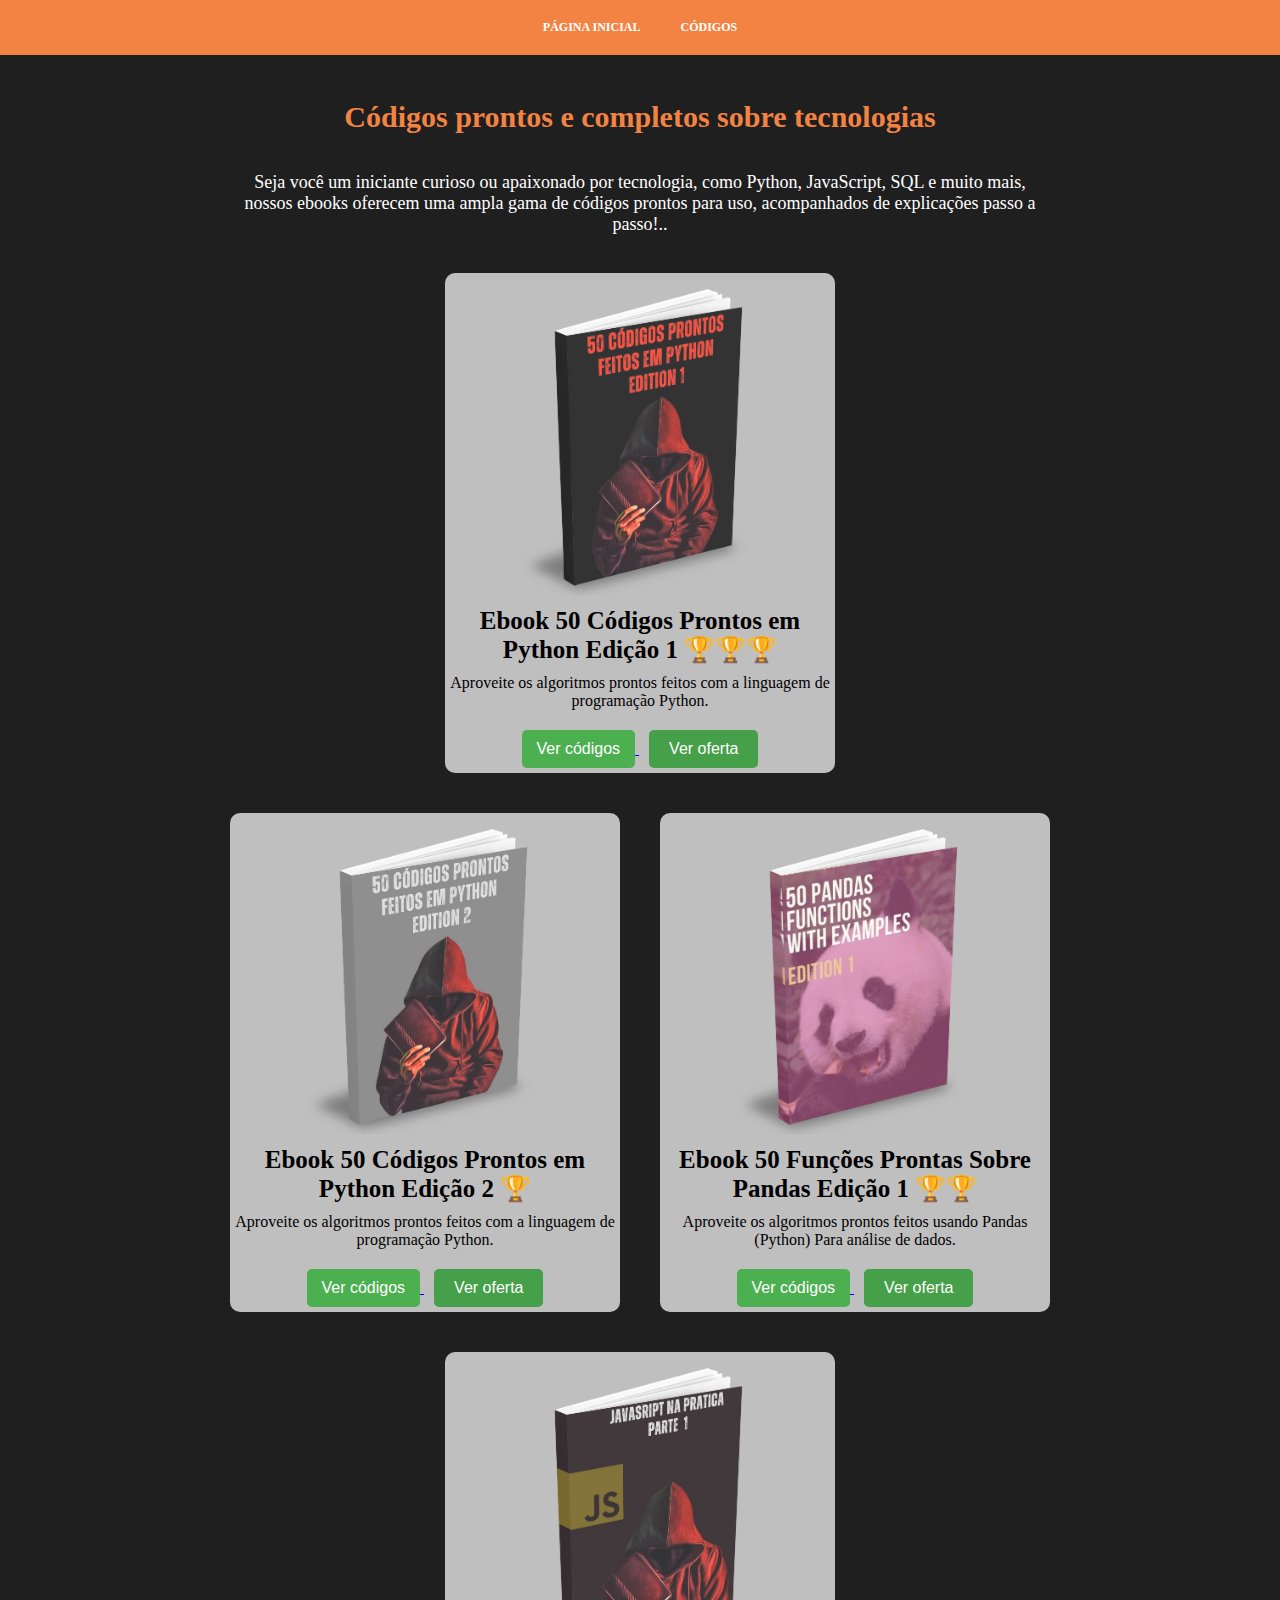
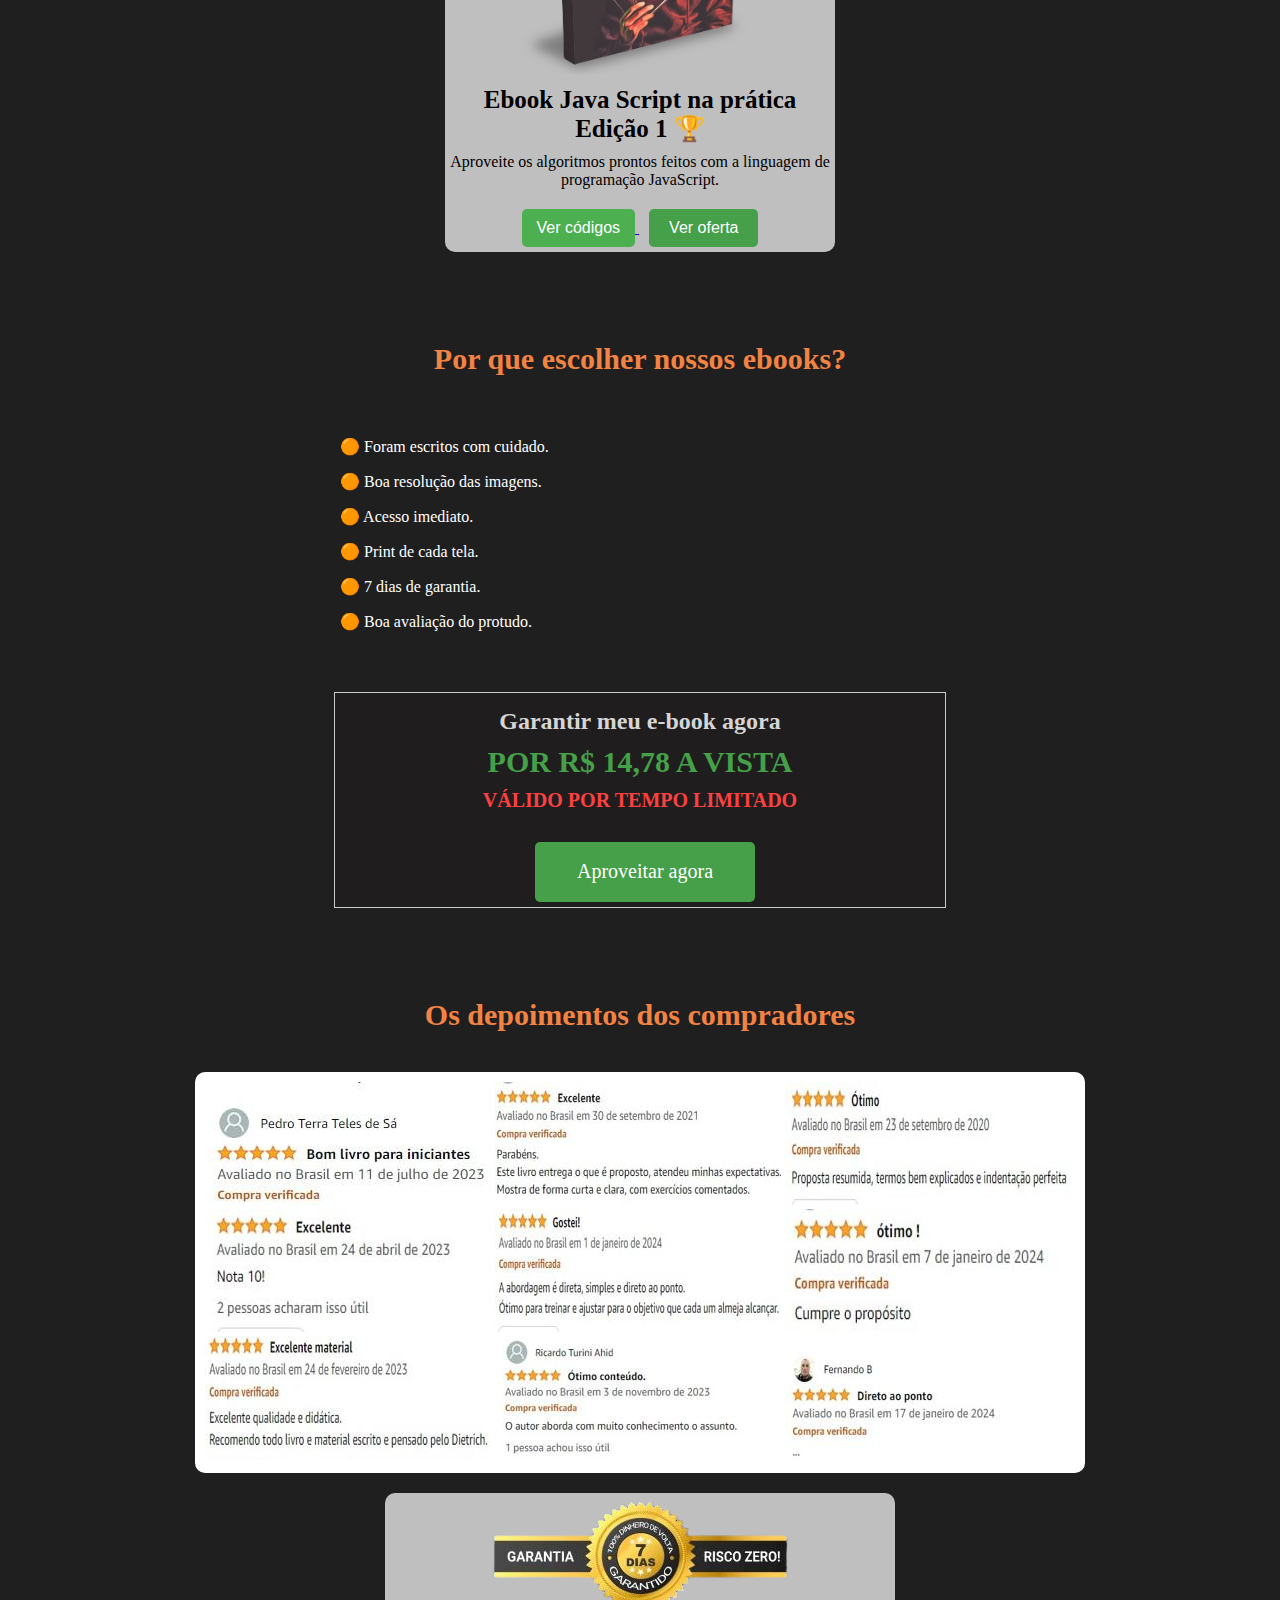
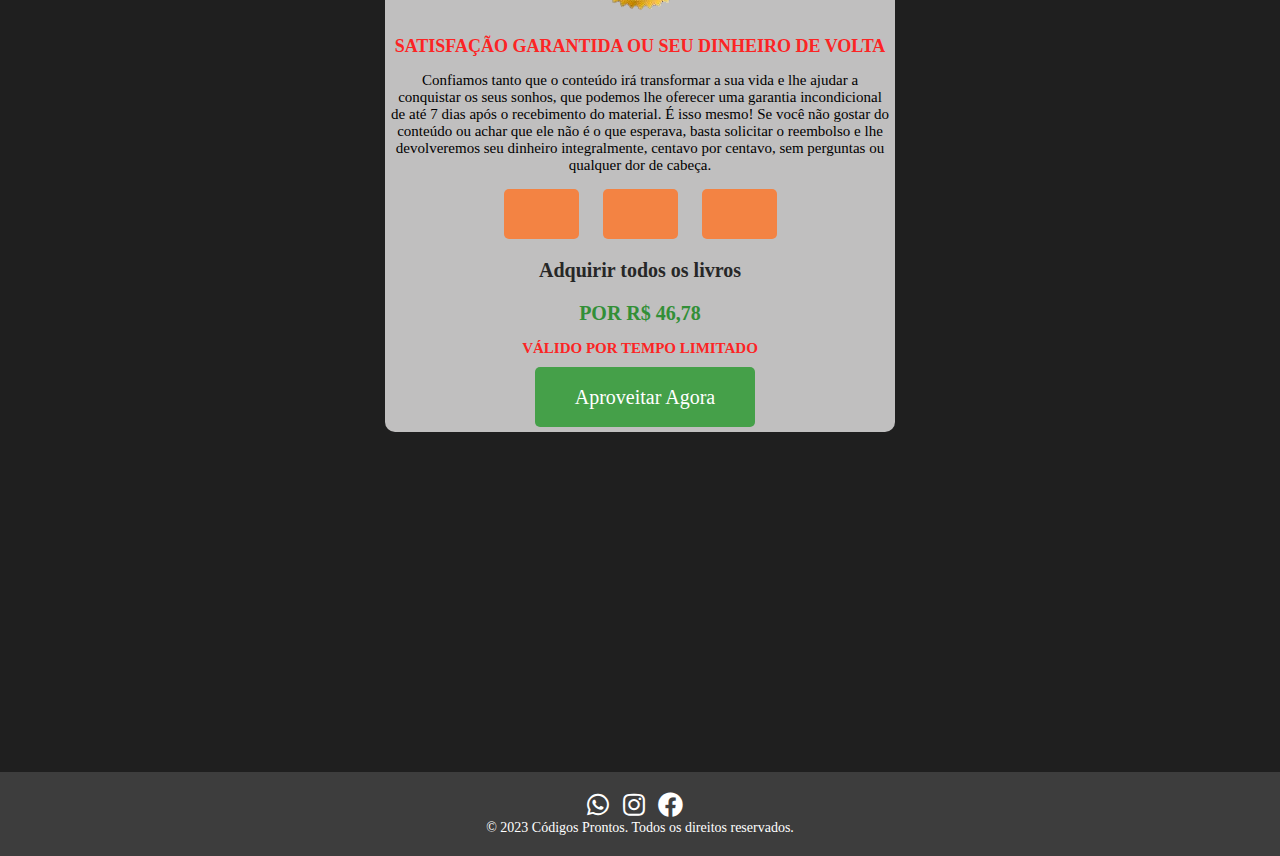
==== index.html @ efb53d00 "Add files via upload" ====
<!DOCTYPE html>
<html lang="en">

<head>
    <meta charset="UTF-8">
    <title>códigos prontos</title>
    <link rel="icon" href="img/favicon_.ico" type="image/x-icon">
    <meta name="viewport" content="width=device-width, initial-scale=1.0">
    <link rel="stylesheet" href="https://cdnjs.cloudflare.com/ajax/libs/font-awesome/5.15.3/css/all.min.css">
    <link rel="stylesheet" href="src/Acceuil.css">
</head>

<body>
    <nav class="menu">
        <a href="index.html">Página inicial</a>
        <a href="pages/Amostras.html">Códigos</a>
    </nav>

    <h2 class="center-text">Códigos prontos e completos sobre tecnologias</h2>
    <div class="center-container">

        <p class="centered-paragraph">Seja você um iniciante curioso ou apaixonado por tecnologia, como Python,
            JavaScript, SQL e muito mais,
            nossos ebooks oferecem uma ampla gama de códigos prontos para uso, acompanhados de explicações passo a
            passo!..</p>
    </div>


    <section id="ebooks">

        <div class="ebook-container">
            <div class="ebook">
                <img src="img/meuEbookResetei (9).png" alt="Capa do eBook Python">
                <h2>Ebook 50 Códigos Prontos em Python Edição 1 🏆🏆🏆</h2>
                <p>Aproveite os algoritmos prontos feitos com a linguagem de programação Python.</p>
                <a href="pages/Amostras.html">
                    <button>Ver códigos</button>
                </a>
                <a href="https://pay.kiwify.com.br/gHsKQxa">
                    <button id="verOferta">Ver oferta</button>
                </a>
            </div>

        </div>

        <div class="ebook-container">

            <div class="ebook">
                <img src="img/meuEbookResetei (10).png" alt="Capa do eBook Python">
                <h2>Ebook 50 Códigos Prontos em Python Edição 2 🏆</h2>
                <p>Aproveite os algoritmos prontos feitos com a linguagem de programação Python.</p>
                <a href="pages/Amostras.html">
                    <button>Ver códigos</button>
                </a>
                <a href="https://pay.kiwify.com.br/vDHs1d3">
                    <button id="verOferta">Ver oferta</button>
                </a>
            </div>
            <div class="ebook">
                <img src="img/meuEbookResetei (11).png" alt="Capa do eBook Python">
                <h2>Ebook 50 Funções Prontas Sobre Pandas Edição 1 🏆🏆</h2>
                <p>Aproveite os algoritmos prontos feitos usando Pandas (Python) Para análise de dados.</p>
                <a href="pages/Amostras.html">
                    <button>Ver códigos</button>
                </a>
                <a href="https://pay.kiwify.com.br/b64Uq42">
                    <button id="verOferta">Ver oferta</button>
                </a>
            </div>
            <div class="ebook">
                <img src="img/meuEbookResetei (12).png" alt="Capa do eBook JavaScript">
                <h2>Ebook Java Script na prática Edição 1 🏆</h2>
                <p>Aproveite os algoritmos prontos feitos com a linguagem de programação JavaScript.</p>
                <a href="pages/Amostras.html">
                    <button>Ver códigos</button>
                </a>
                <a href="https://pay.kiwify.com.br/6bQrgHa">
                    <button id="verOferta">Ver oferta</button>
                </a>
            </div>

        </div>

    </section>

    <h2 class="center-text_2">Por que escolher nossos ebooks?</h2>


    <section id="ebooks">

        <div class="container">
            <!-- Conteúdo 1 -->
            <div class="conteudo">
                <p>🟠 Foram escritos com cuidado.</p>
                <p>🟠 Boa resolução das imagens.</p>
                <p>🟠 Acesso imediato.</p>
                <p>🟠 Print de cada tela.</p>
                <p>🟠 7 dias de garantia.</p>
                <p>🟠 Boa avaliação do protudo.</p>
            </div>

            <!-- Conteúdo 2 -->
            <div class="conteudo_">

                <h2>Garantir meu e-book agora</h2>
                <p id="piscar" class="valor_avista">POR R$ 14,78 A VISTA</p>
                <p class="vencimento">VÁLIDO POR TEMPO LIMITADO</p>
                <a href="https://pay.kiwify.com.br/gHsKQxa">
                    <button id="verOferta">Aproveitar agora</button>
                </a>

            </div>
        </div>

    </section>

    <section id="depoimento">
        <!-- Slideshow container -->
        <h2 class="center-text_2">Os depoimentos dos compradores</h2>
        <div class="slideshow-container">

            <img src="img/corrassel1.jpg" alt="Slide 1">
            <img src="img/corrassel2.jpg" alt="Slide 2">
            <img src="img/corrassel3.jpg" alt="Slide 3">
            <img src="img/corrassel4.jpg" alt="Slide 4">
            <img src="img/corrassel5.jpg" alt="Slide 5">
            <img src="img/corrassel6.jpg" alt="Slide 6">
            <img src="img/corrassel7.jpg" alt="Slide 7">
            <img src="img/corrassel8.jpg" alt="Slide 7">
            <img src="img/corrassel9.jpg" alt="Slide 7">

        </div>

    </section>



    <section>
        <div class="selos-container">
            <div class="selos">
                <img src="img/sele_segurança-removebg-preview.png" alt="Imagem">
                <p style="margin-bottom: 10px; font-size: 18px; color: rgb(252, 36, 36); font-weight: bold;">SATISFAÇÃO
                    GARANTIDA OU SEU DINHEIRO DE VOLTA</p>


                <p class="textt" style="font-size: 15px;">Confiamos tanto que o conteúdo irá transformar a sua vida e
                    lhe ajudar a conquistar os
                    seus sonhos, que podemos lhe oferecer uma garantia incondicional de até 7 dias após o recebimento do
                    material. É isso mesmo! Se você não gostar do conteúdo ou achar que ele não é o que esperava, basta
                    solicitar o reembolso e lhe devolveremos seu dinheiro integralmente, centavo por centavo, sem
                    perguntas ou qualquer dor de cabeça.</p>

                <div class="countdown-block"><span id="hours"></span></div>
                <div class="countdown-block"><span id="minutes"></span></div>
                <div class="countdown-block"><span id="seconds"></span></div>

                <h2 style="margin-bottom: 10px; color: rgb(39, 39, 39); font-size: 20px">Adquirir todos os livros</h2>
                <p id="piscar"
                    style="margin-bottom: 10px; color: rgb(50, 143, 55); font-size: 20px; font-weight: bold;">POR R$
                    46,78
                </p>
                <p style="margin-bottom: 10px; font-size: 15px; color: rgb(252, 36, 36); font-weight: bold;">VÁLIDO POR
                    TEMPO LIMITADO</p>
                <a href="https://pay.kiwify.com.br/yvDcMVu">
                    <button id="verOferta"
                        style="width: 220px; height: 60px; font-family: 'Times New Roman', Times, serif; font-size: 20px;">Aproveitar
                        Agora</button>
                </a>

            </div>
        </div>
    </section>
    <footer>
        <a class="social-icon whatsapp"><i class="fab fa-whatsapp"></i></a>
        <a class="social-icon instagram"><i class="fab fa-instagram"></i></a>
        <a class="social-icon facebook"><i class="fab fa-facebook"></i></a>
        <p>© 2023 Códigos Prontos. Todos os direitos reservados.</p>
    </footer>

    <script src="js/Acceuil.js"></script>
</body>

</html>
---- src/Acceuil.css ----
body {
    background-color: #1f1f1f;
    margin: 0;
    padding: 0;
}

.menu {
    display: flex;
    justify-content: center;
    align-items: center;
    background-color: rgb(243, 131, 67);
    padding: 20px 0;
    position: fixed;
    top: 0;
    z-index: 99;
    width: 100%;
    margin-bottom: 90px;
    /* Adiciona espaço abaixo do menu */
}

.menu a {
    color: white;
    text-decoration: none;
    margin: 0 20px;
    font-size: 12px;
    font-weight: bold;
    text-transform: uppercase;
    transition: all 0.3s ease;
}

.menu a:hover {
    color: #4b4a49;
}

.center-text {
    font-size: 30px;
    text-align: center;
    margin-top: 100px;
    color: rgb(243, 131, 67);
    /* Adiciona cor branca ao texto */
    margin-bottom: 20px;
    /* Adiciona espaço abaixo do h2 */
}


.center-text_2 {
    font-size: 30px;
    text-align: center;
    margin-top: 50px;
    color: rgb(243, 131, 67);
    /* Adiciona cor branca ao texto */
    margin-bottom: 40px;
    /* Adiciona espaço abaixo do h2 */
}

.center-container {
    display: flex;
    justify-content: center;
    align-items: center;
    text-align: center;
    margin-bottom: 20px;
    /* Adiciona espaço abaixo do div.center-container */
}

.content-container {
    background-color: white;
    padding: 20px;
    max-width: 800px;
    margin: 0 auto;
}

.centered-paragraph {

    width: 800px;
    text-align: center;
    font-size: 18px;
    color: white;

}


.ebook-container {
    display: flex;
    flex-wrap: wrap;
    justify-content: center;
    max-width: 1500px;
    /* Define a largura máxima para os contêineres de ebook */
    margin: 0 auto;
    /* Centraliza o contêiner na horizontal */
}

.ebook {
    width: 380px;
    margin: 0 20px 40px;
    padding: 5px;
    background-color: #c0bfbf;
    border-radius: 10px;
    text-align: center;
    /* Centraliza todo o conteúdo dentro do contêiner */
}

.ebook img {
    max-width: 100%;
    height: auto;
    display: block;
    margin: 0 auto;
    /* Centraliza a imagem horizontalmente */
}

.ebook h2,
.ebook p {
    margin: 10px 0;
    /* Adiciona margem em cima e em baixo para separar os elementos */
}


.ebook h2 {
    font-size: 25px;
    /* Adiciona margem em cima e em baixo para separar os elementos */
}

.ebook button {
    background-color: #4CAF50;
    color: white;
    padding: 10px 15px;
    border: none;
    border-radius: 5px;
    cursor: pointer;
    font-size: 16px;
    margin-top: 10px;
}

/*
.ebook button:hover {
    background-color: #45a049;
}
*/

#verOferta {
    margin-left: 10px;
}


@keyframes blink {
    0% {
        background-color: rgb(243, 131, 67);
    }

    50% {
        background-color: #45a049;
    }

    100% {
        background-color: rgb(243, 131, 67);
    }
}

#verOferta {
    background-color: #45a049;
    color: white;
    padding: 10px 20px;
    border: none;
    border-radius: 5px;
    cursor: pointer;
    animation: blink 0.5s infinite alternate;
    /* Faz a animação de piscar */
}



.container {
    display: flex;
    flex-wrap: wrap;
    justify-content: center;
    max-width: 1500px;
    margin: 0 auto;
}

.conteudo {
    width: 600px;
    /* Aumente o tamanho do quadro conforme necessário */
    margin: 0 20px 40px;
    padding: 5px;
    /*background-color: #c0bfbf;*/
    border-radius: 0px;
    text-align: left;
    color: white;
}


.conteudo_ {
    width: 600px;
    /* Aumente o tamanho do quadro conforme necessário */
    margin: 0 20px 40px;
    padding: 5px;

    border-radius: 0px;
    border: 1px solid #ccc;
    background-color: #1f1d1d;
    text-align: center;
    /* Centraliza todo o conteúdo dentro do contêiner */
}



.conteudo_ h2,
.conteudo_ p {
    margin: 10px 0;
    text-align: center;
    color: rgb(214, 213, 213);
    /* Adiciona cor branca ao texto */
}

.conteudo_ h2 {
    margin-bottom: 10px;
    font-size: 24px;
    font-weight: bold;
}

.conteudo_ p.valor_avista {
    margin-bottom: 10px;
    font-size: 30px;
    font-weight: bold;
    color: #45a049;
    /* Cor verde */
}

.conteudo_ p.vencimento {
    margin-bottom: 10px;
    font-size: 20px;
    color: rgb(253, 65, 65);
    /* Cor vermelha */
    font-weight: bold;
}



.conteudo_ button {
    background-color: #4CAF50;
    color: white;
    padding: 10px 15px;
    border: none;
    border-radius: 5px;
    cursor: pointer;
    font-size: 16px;
    margin-top: 20px;
    width: 220px;
    /* Largura do botão */
    height: 60px;
    /* Altura do botão */
    font-family: 'Times New Roman', Times, serif;
    font-size: 20px;
}



.slideshow-container {
    max-width: 870px;
    /* Define a largura máxima do container */
    margin: 0 auto;
    /* Centraliza o container na horizontal */
    background-color: white;
    /* Cor de fundo para visualização */
    padding: 10px;
    /* Espaçamento interno do container */
    border-radius: 10px;

}

.slides {
    display: flex;
    justify-content: center;
    /* Centraliza na horizontal */
}

.container img {
    max-width: 100%;
    /* Garante que a imagem não ultrapasse a largura do container */
    height: auto;
    /* Permite que a altura da imagem seja ajustada automaticamente */
    margin-bottom: 10px;
    /* Adiciona uma margem inferior para separar a imagem do texto */
}





.selos-container {
    display: flex;
    flex-wrap: wrap;
    justify-content: center;
    max-width: 1500px;
    margin: 20px auto 0; /* Adiciona uma margem superior de 50px e centraliza na horizontal */
}

.selos {
    width: 500px;
    margin: 0 20px 40px;
    padding: 5px;
    background-color: #c0bfbf;
    border-radius: 10px;
    text-align: center;
}


.countdown-block {
    width: 75px;
    height: 50px; /* Ajuste a altura conforme necessário para caber o texto */
    background-color: rgb(243, 131, 67);
    display: inline-block;
    margin: 0 10px;
    border-radius: 5px;
}

.countdown-block span {
    font-size: 18px;
    color: white;
    line-height: 50px; /* Ajuste para que o texto seja centralizado verticalmente */
    text-align: center;
    display: block;
}




footer {
    background-color: #444654;
    color: white;
    padding: 20px;
    text-align: center;
    font-size: 14px;
    margin-top: 300px;
}

footer p {
    margin: 0;
}

footer a {
    color: white;
    text-decoration: none;
}

footer a:hover {
    text-decoration: underline;
}

footer {
    background-color: #3d3d3d;
    color: white;
    padding: 20px;
    text-align: center;
    font-size: 14px;
}

footer p {
    margin: 0;
}

.social-icon {
    display: inline-block;
    margin-right: 10px;
    color: white;
    font-size: 25px;
}




.social-icon.whatsapp:hover {
    color: #25D366;
    font-size: 25px;
}

.social-icon.instagram:hover {
    color: #E1306C;
    font-size: 25px;
}

.social-icon.facebook:hover {
    color: #1877F2;
    font-size: 25px;
}



@keyframes piscar {
    0% { opacity: 1; }
    50% { opacity: 0; }
    100% { opacity: 1; }
}

#piscar {
    animation: piscar 0.7s infinite; /* A animação "piscar" dura 1 segundo e repete infinitamente */
}
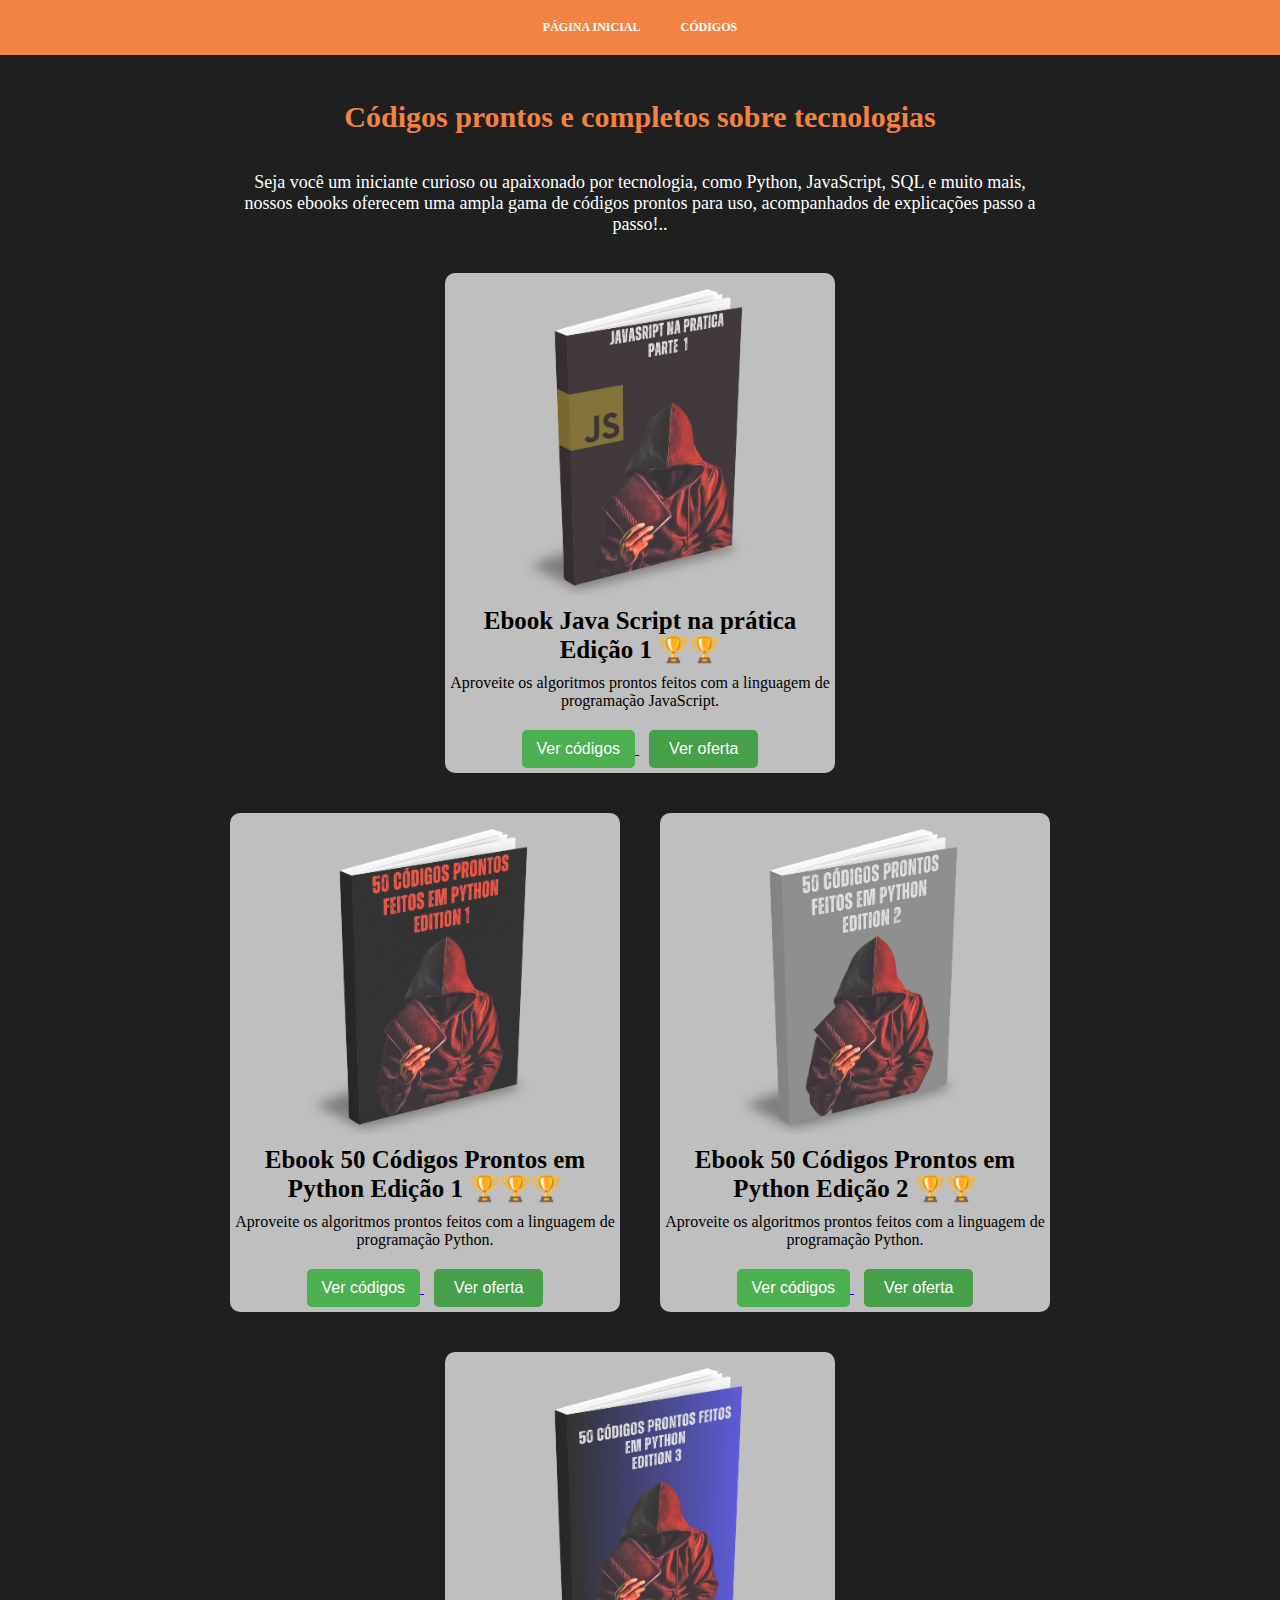
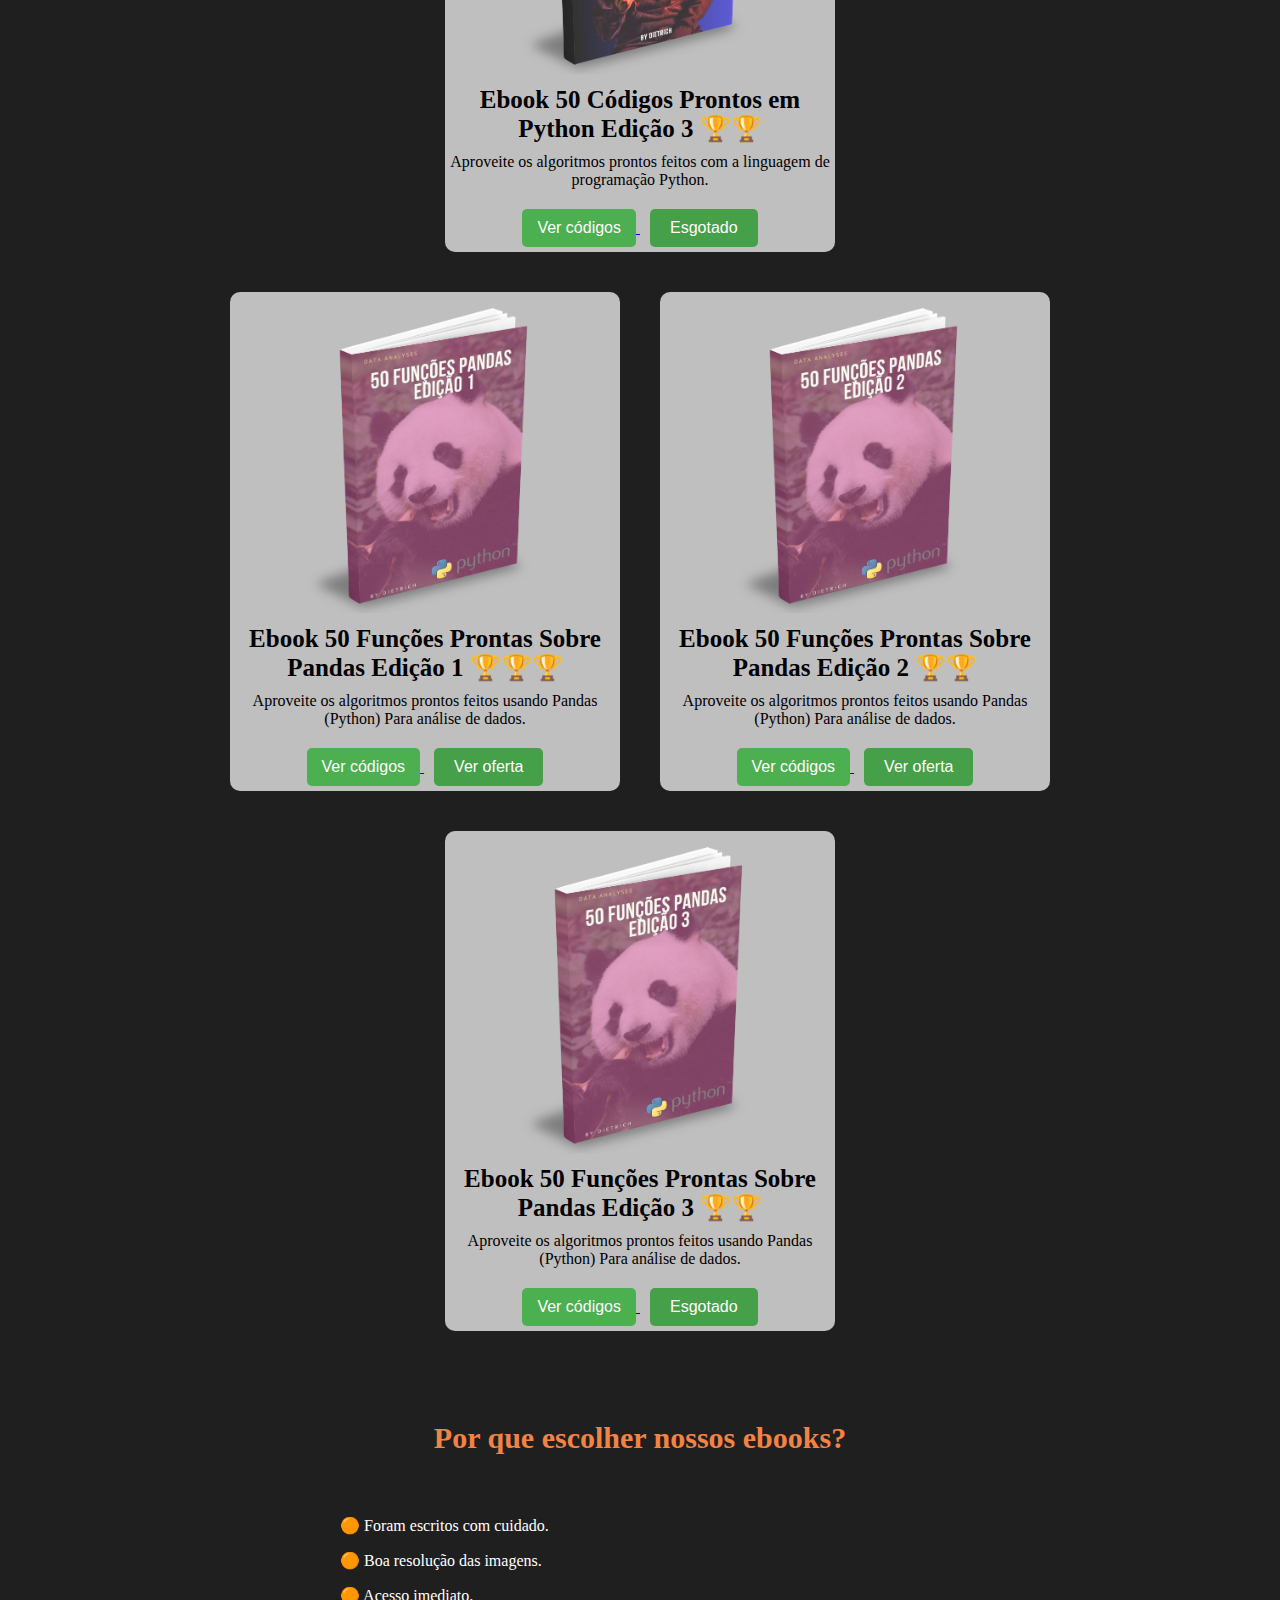
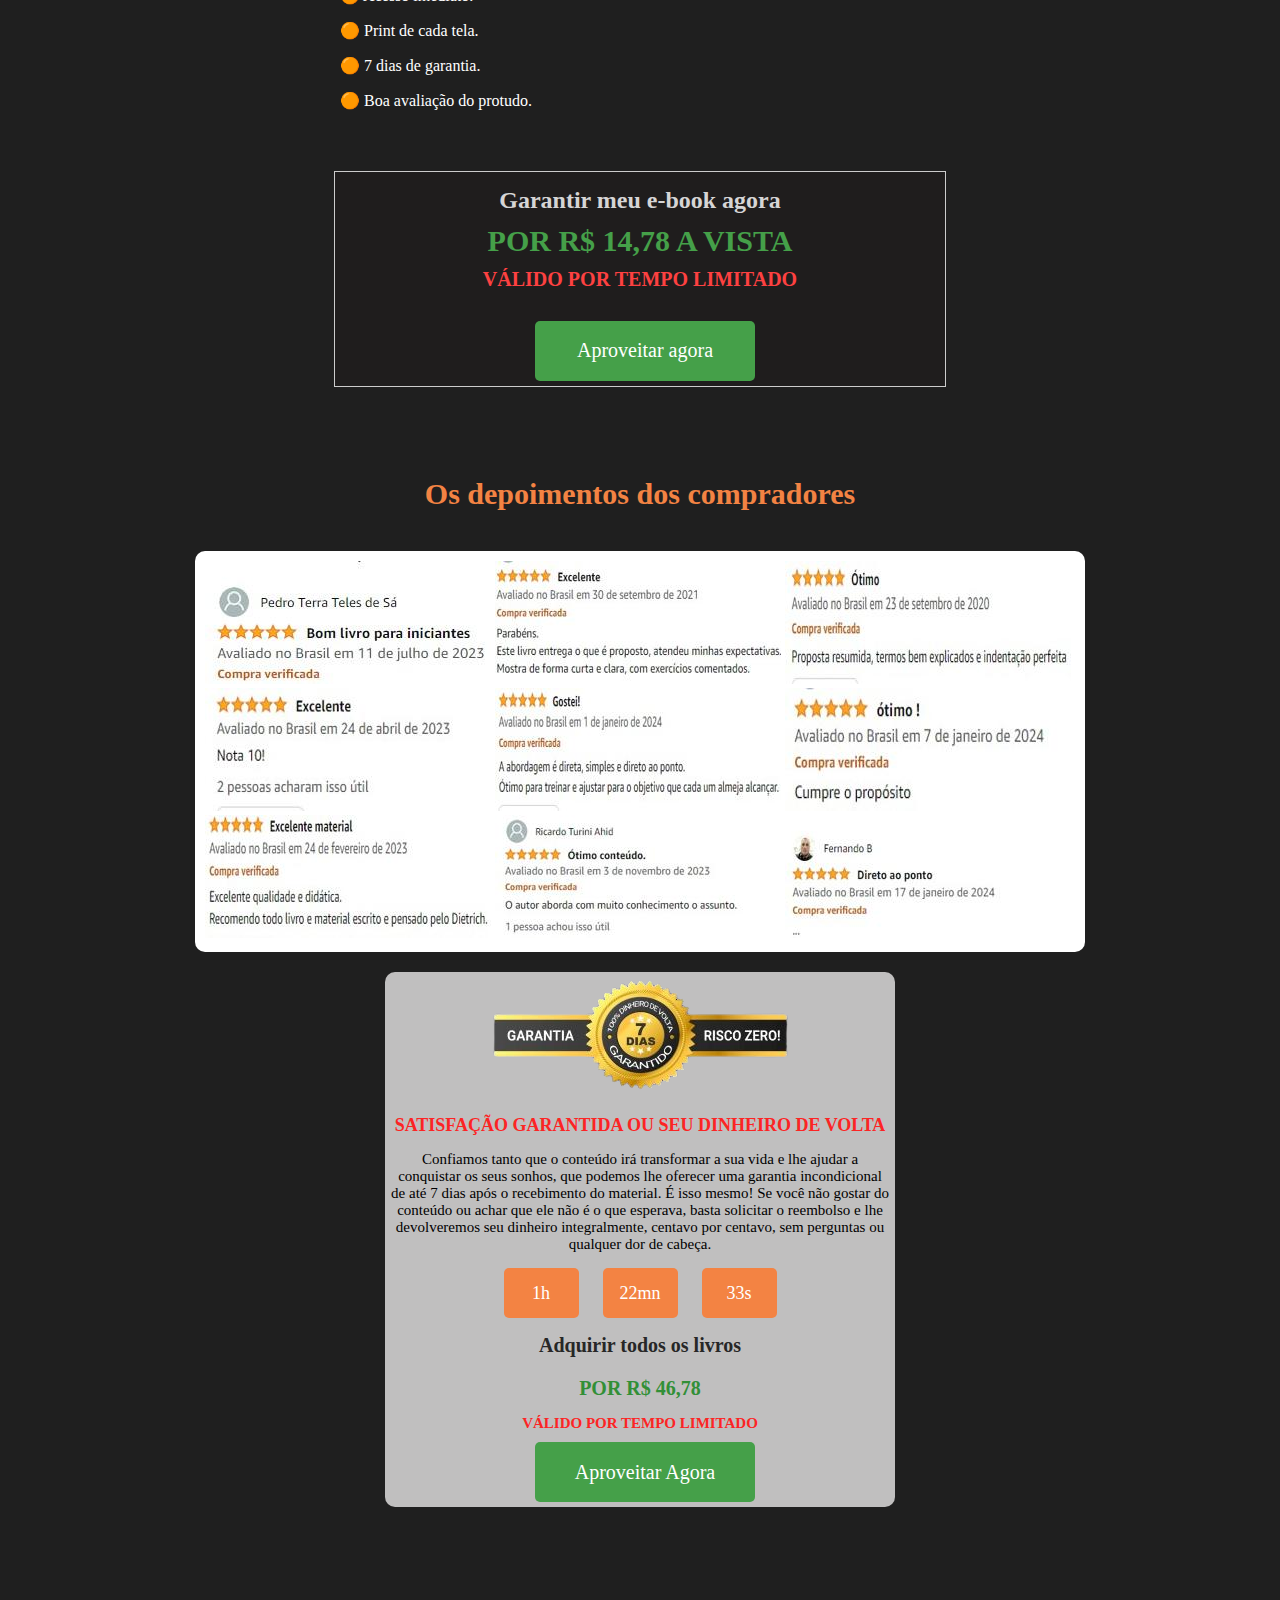
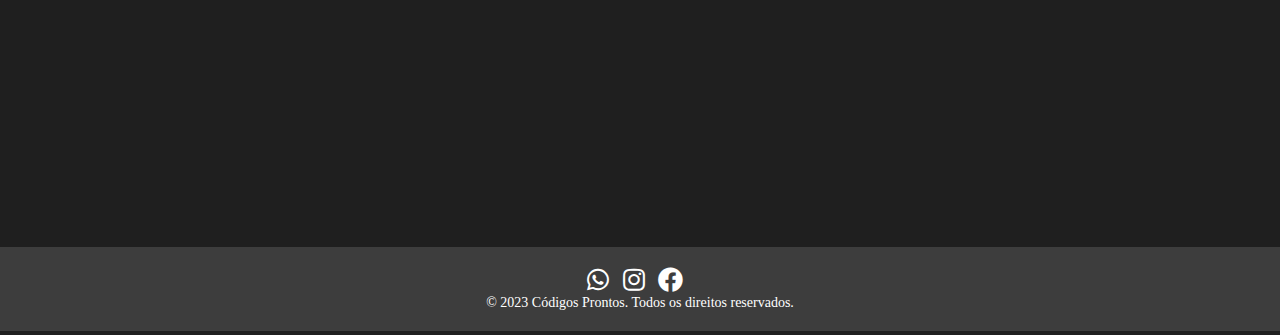
==== commit 2a1d3438: "Add files via upload" ====
--- a/index.html
+++ b/index.html
@@ -29,6 +29,24 @@
     <section id="ebooks">
 
         <div class="ebook-container">
+
+            <div class="ebook">
+                <img src="img/meuEbookResetei (12).png" alt="Capa do eBook JavaScript">
+                <h2>Ebook Java Script na prática Edição 1 🏆🏆</h2>
+                <p>Aproveite os algoritmos prontos feitos com a linguagem de programação JavaScript.</p>
+                <a href="pages/Amostras.html">
+                    <button>Ver códigos</button>
+                </a>
+                <a href="https://pay.kiwify.com.br/6bQrgHa">
+                    <button id="verOferta">Ver oferta</button>
+                </a>
+            </div>
+
+
+
+        </div>
+
+        <div class="ebook-container">
             <div class="ebook">
                 <img src="img/meuEbookResetei (9).png" alt="Capa do eBook Python">
                 <h2>Ebook 50 Códigos Prontos em Python Edição 1 🏆🏆🏆</h2>
@@ -41,24 +59,40 @@
                 </a>
             </div>
 
+            <div class="ebook">
+                <img src="img/meuEbookResetei (10).png" alt="Capa do eBook Python">
+                <h2>Ebook 50 Códigos Prontos em Python Edição 2 🏆🏆</h2>
+                <p>Aproveite os algoritmos prontos feitos com a linguagem de programação Python.</p>
+                <a href="pages/Amostras.html">
+                    <button>Ver códigos</button>
+                </a>
+                <a href="https://pay.kiwify.com.br/vDHs1d3">
+                    <button id="verOferta">Ver oferta</button>
+                </a>
+            </div>
+
+
+            <div class="ebook">
+                <img src="img/meuEbookResetei (10)-1.png" alt="Capa do eBook Python">
+                <h2>Ebook 50 Códigos Prontos em Python Edição 3 🏆🏆</h2>
+                <p>Aproveite os algoritmos prontos feitos com a linguagem de programação Python.</p>
+                <a href="pages/Amostras.html">
+                    <button>Ver códigos</button>
+                </a>
+                <a href="#">
+                    <button id="verOferta">Esgotado</button>
+                </a>
+            </div>
+
+
         </div>
 
         <div class="ebook-container">
 
-            <div class="ebook">
-                <img src="img/meuEbookResetei (10).png" alt="Capa do eBook Python">
-                <h2>Ebook 50 Códigos Prontos em Python Edição 2 🏆</h2>
-                <p>Aproveite os algoritmos prontos feitos com a linguagem de programação Python.</p>
-                <a href="pages/Amostras.html">
-                    <button>Ver códigos</button>
-                </a>
-                <a href="https://pay.kiwify.com.br/vDHs1d3">
-                    <button id="verOferta">Ver oferta</button>
-                </a>
-            </div>
+
             <div class="ebook">
                 <img src="img/meuEbookResetei (11).png" alt="Capa do eBook Python">
-                <h2>Ebook 50 Funções Prontas Sobre Pandas Edição 1 🏆🏆</h2>
+                <h2>Ebook 50 Funções Prontas Sobre Pandas Edição 1 🏆🏆🏆</h2>
                 <p>Aproveite os algoritmos prontos feitos usando Pandas (Python) Para análise de dados.</p>
                 <a href="pages/Amostras.html">
                     <button>Ver códigos</button>
@@ -68,18 +102,45 @@
                 </a>
             </div>
             <div class="ebook">
-                <img src="img/meuEbookResetei (12).png" alt="Capa do eBook JavaScript">
-                <h2>Ebook Java Script na prática Edição 1 🏆</h2>
-                <p>Aproveite os algoritmos prontos feitos com a linguagem de programação JavaScript.</p>
-                <a href="pages/Amostras.html">
-                    <button>Ver códigos</button>
-                </a>
-                <a href="https://pay.kiwify.com.br/6bQrgHa">
-                    <button id="verOferta">Ver oferta</button>
-                </a>
-            </div>
-
-        </div>
+                <img src="img/meuEbookResetei (11)-1.png" alt="Capa do eBook JavaScript">
+                <h2>Ebook 50 Funções Prontas Sobre Pandas Edição 2 🏆🏆</h2>
+                <p>Aproveite os algoritmos prontos feitos usando Pandas (Python) Para análise de dados.</p>
+                <a href="pages/Amostras.html">
+                    <button>Ver códigos</button>
+                </a>
+                <a href="https://pay.kiwify.com.br/ZRsXbhv">
+                    <button id="verOferta">Ver oferta</button>
+                </a>
+            </div>
+            <!-- FALTOU LINK DA COMPRA -->
+            <div class="ebook">
+                <img src="img/meuEbookResetei (11)-2.png" alt="Capa do eBook JavaScript">
+                <h2>Ebook 50 Funções Prontas Sobre Pandas Edição 3 🏆🏆</h2>
+                <p>Aproveite os algoritmos prontos feitos usando Pandas (Python) Para análise de dados.</p>
+                <a href="pages/Amostras.html">
+                    <button>Ver códigos</button>
+                </a>
+                <a href="#">
+                    <button id="verOferta">Esgotado</button>
+                </a>
+            </div>
+
+
+
+        </div>
+
+
+
+
+
+
+
+
+
+
+
+
+
 
     </section>
 
--- a/src/Acceuil.css
+++ b/src/Acceuil.css
@@ -165,6 +165,8 @@
     animation: blink 0.5s infinite alternate;
     /* Faz a animação de piscar */
 }
+
+
 
 
 
